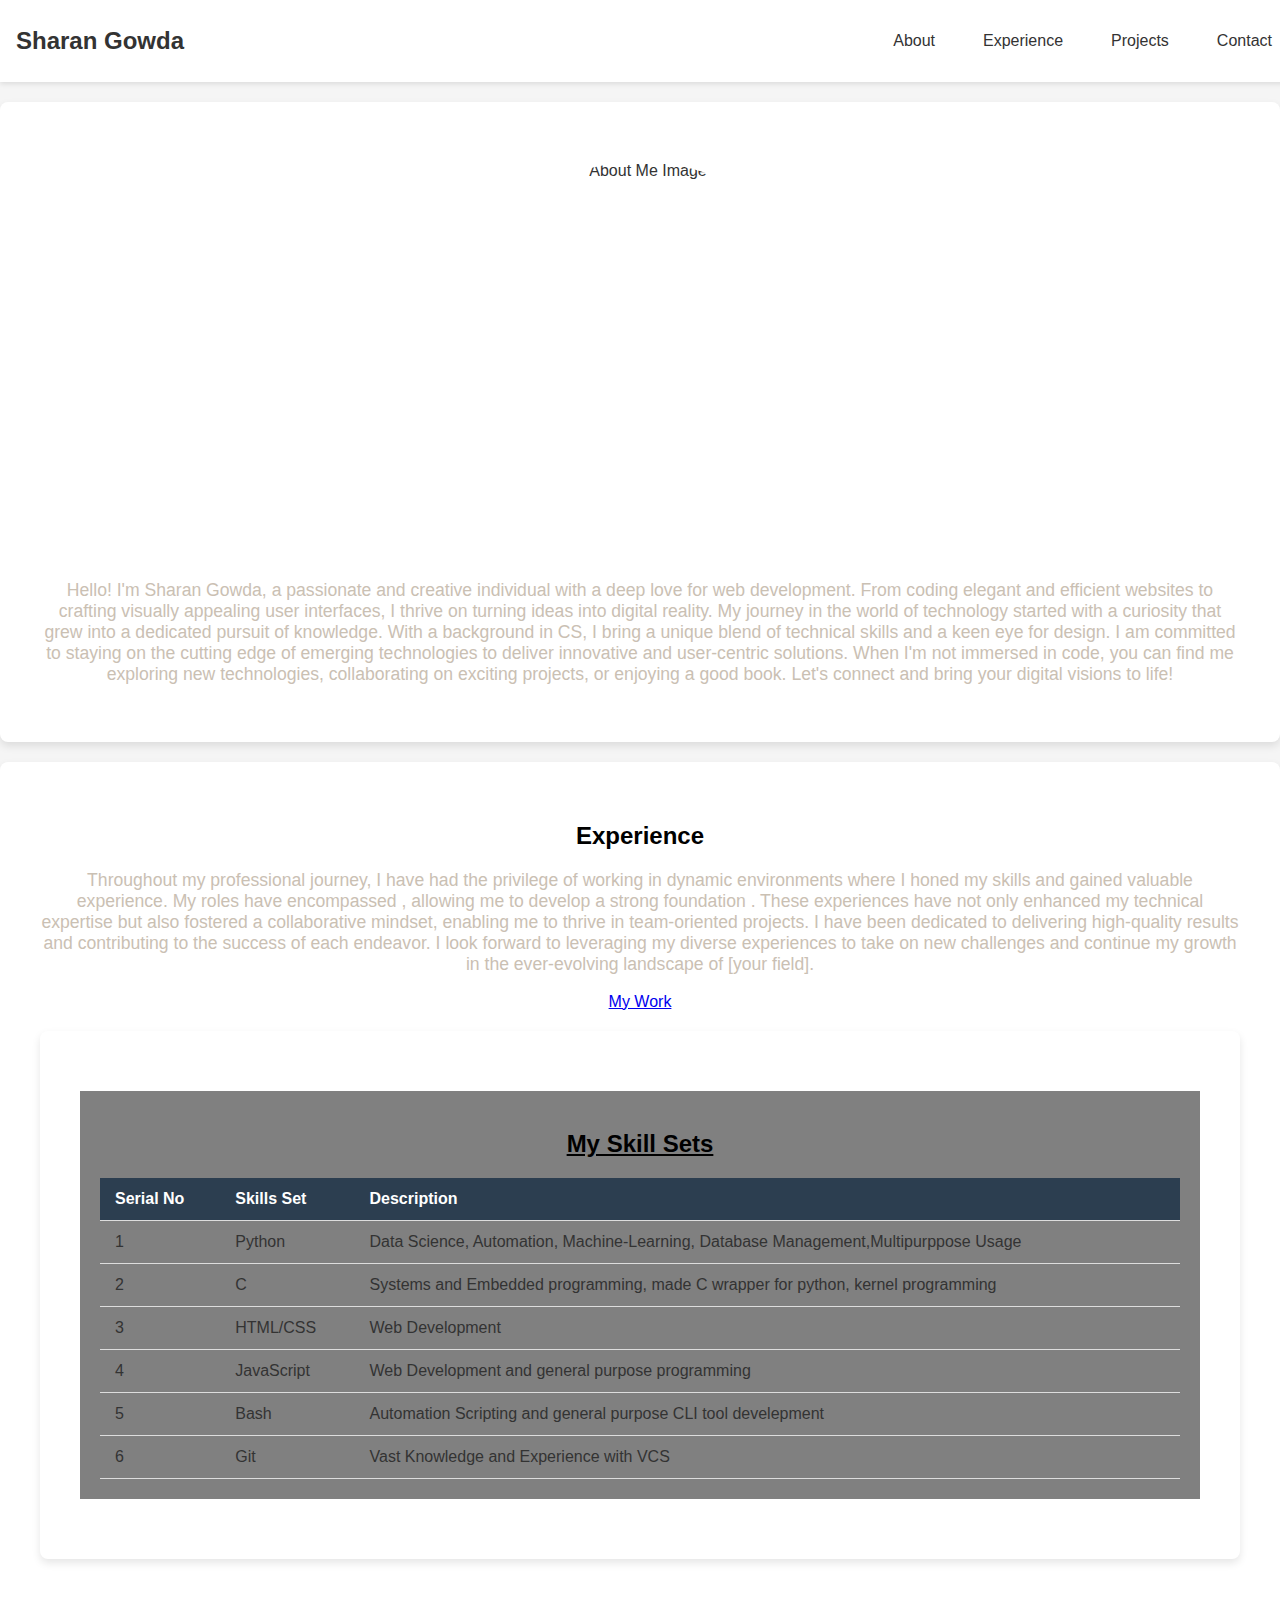
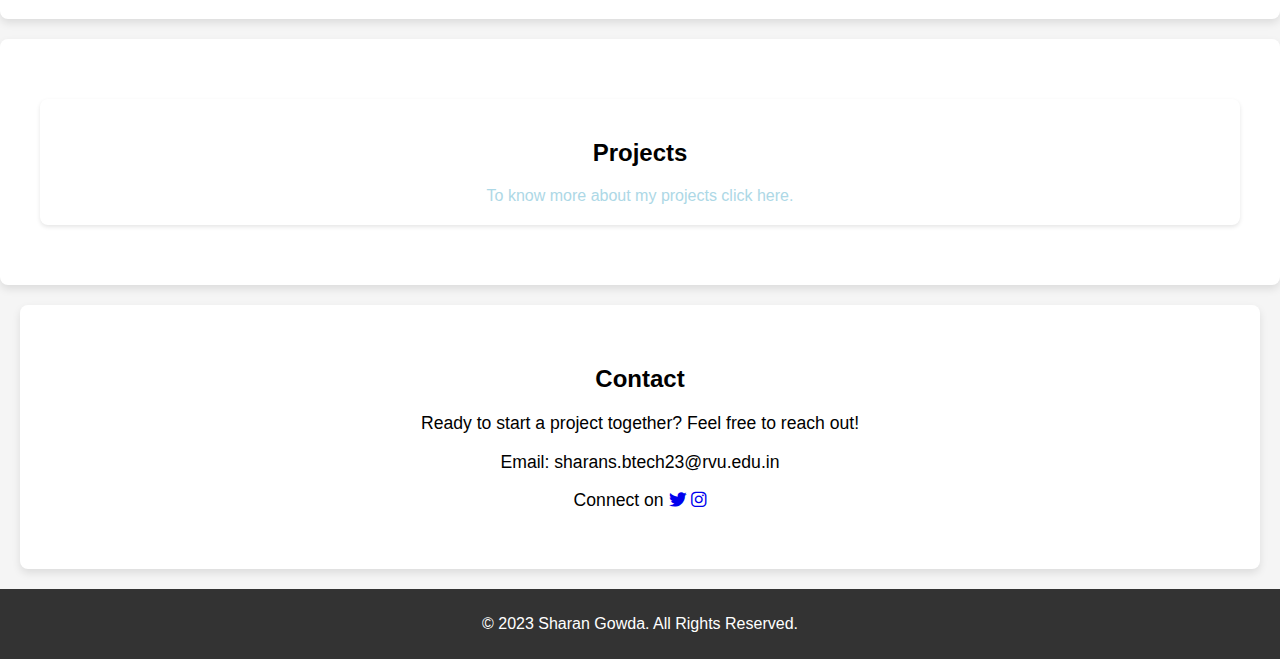
==== index.html @ 2b454907 "Add files via upload" ====
<!DOCTYPE html>
<html lang="en">
<head>
    <meta charset="UTF-8">
    <meta name="viewport" content="width=device-width, initial-scale=1.0">
    <title>My Portfolio</title>
    <link rel="stylesheet" href="style.css">
    <link rel="stylesheet" href="https://cdnjs.cloudflare.com/ajax/libs/font-awesome/6.0.0/css/all.min.css">
</head>
<body>

    <header>
        <div class="logo">Sharan Gowda</div>
        <nav class="nav-links">
            <a href="#about">About</a>
            <a href="#experience">Experience</a>
            <a href="#projects">Projects</a>
            <a href="#contact">Contact</a>
        </nav>
        <div class="menu-icon" onclick="toggleMenu()">&#9776;</div>
    </header>

    <section id="about">
        <h2></h2>
        <img src="/Users/sharansgowda/Downloads/IMG_2796.jpg" alt="About Me Image" id="image1">
        <p class="paragraph">Hello! I'm Sharan Gowda, a passionate and creative individual with a deep love for web development.
             From coding elegant and efficient websites to crafting visually appealing user interfaces, 
             I thrive on turning ideas into digital reality. My journey in the world of technology started with a curiosity that
              grew into a dedicated pursuit of knowledge. With a background in CS, I 
              bring a unique blend of technical skills and a keen eye for design. 
              I am committed to staying on the cutting edge of emerging technologies to deliver innovative and user-centric solutions. 
              When I'm not immersed in code, you can find me exploring new technologies, collaborating on exciting projects, 
              or enjoying a good book. Let's connect and bring your digital visions to life! </p>
    </section>

    <section id="experience">
        <h2>Experience</h2>
        <p class="paragraph">Throughout my professional journey, I have had the privilege of working in dynamic environments where I honed my 
            skills and gained valuable experience. My roles have encompassed ,
             allowing me to develop a strong foundation . These experiences have not only 
             enhanced my technical expertise but also fostered a collaborative mindset, enabling me to thrive in team-oriented
              projects.  I have been dedicated to
               delivering high-quality results and contributing to the success of each endeavor. I look forward to leveraging my 
               diverse experiences to take on new challenges and continue my growth in the ever-evolving landscape of [your field].</p>
               <a href="1.html">My Work</a>
        <section id="skill sets">
            <div class="skills">
                <h2 class="skills-header"> My Skill Sets </h2>
                <table class="skills-table">
                    <thead>
                        <tr>
                            <th>Serial No</th>
                            <th>Skills Set</th>
                            <th>Description</th>
                        </tr>
                    </thead>
                    <tbody>
                        <tr>
                            <td>1</td>
                            <td>Python</td>
                            <td>Data Science, Automation, Machine-Learning, Database Management,Multipurppose
                                Usage</td>
                        </tr>
                        <tr>
                            <td>2</td>
                            <td>C</td>
                            <td>Systems and Embedded programming, made C wrapper for python, kernel programming
                            </td>
                        </tr>
                        <tr>
                            <td>3</td>
                            <td>HTML/CSS</td>
                            <td>Web Development</td>
                        </tr>
                        <tr>
                            <td>4</td>
                            <td>JavaScript</td>
                            <td>Web Development and general purpose programming</td>
                        </tr>
                        <tr>
                            <td>5</td>
                            <td>Bash</td>
                            <td>Automation Scripting and general purpose CLI tool develepment</td>
                        </tr>
                        <tr>
                            <td>6</td>
                            <td>Git</td>
                            <td>Vast Knowledge and Experience with VCS</td>
                        </tr>
                    </tbody>
                </table>
            </div>

        </section>
    </section>
    
    <section id="projects">
        <div class="project">
            <h2>Projects</h2>
            <a href="2.html" target="_blank">To know more about my projects click here.</a>
        </div>

    </section>

    <div class="container">
    <section id="contact">
        <h2>Contact</h2>
        <p>Ready to start a project together? Feel free to reach out!</p>
        <p>Email: sharans.btech23@rvu.edu.in</p>
        <p>
            Connect on 
            <a href="https://twitter.com/yourusername" target="_blank"><i class="fab fa-twitter"></i></a> 
            <a href="https://instagram.com/yourusername" target="_blank"><i class="fab fa-instagram"></i></a> 
        </p>
    </section>
    </div>

    <footer>
        <p>&copy; 2023 Sharan Gowda. All Rights Reserved.</p>
    </footer>

    <script src="script.js"></script>
</body>
</html>
---- style.css ----
body {
    font-family: "Poppins", sans-serif;
    margin: 0;
    padding: 0;
    box-sizing: border-box;
    background-color: #f5f5f5;
    color: #333;

   
}

header {
    background-color: white; 
    padding: 1em;
    display: flex;
    justify-content: center;
    align-items: center;
    position: fixed;
    width: 100%;
    z-index: 1000;
    color: #333;
    box-shadow: 0 2px 5px rgba(0, 0, 0, 0.1);
    position: relative;
}

.logo {

    font-size: 1.5em;
    font-weight: bold;
    color: #333;
}

.nav-links {
    display: flex;
    list-style-type: none;
    margin-left: auto;
    color: #333;
}

.nav-links a {
    color: #333;
    text-decoration: none;
    padding: 1em;
    margin: 0 0.5em;
    transition: color 0.3s;
}

.nav-links a:hover {
    color: #FF595A; 
}

.menu-icon {
    font-size: 1.5em;
    cursor: pointer;
    display: none;
    color: #333;
}

section {
    padding: 4em 2em;
    text-align: center;
    background-color: #fff;
    margin: 20px 0;
    padding: 40px;
    border-radius: 8px;
    box-shadow: 0 4px 8px rgba(0, 0, 0, 0.1);
}

section h2 {
    color: black

}

section p {
    font-size: 1.1em;
    color: #CAC0B3; 
}

.paragraph {
    color: #CAC0B3; 
}

#image1,
#image2,
#image3 {
    display: block;
    margin: 0 auto;
}
#image1 {
    height: 400px;
    width: 400px;
    border-radius: 50%;
}

#contact p {
    text-align: center;
    color: black;
}

footer {
    background-color: #333;
    color: #fff;
    padding: 10px;
    text-align: center;
}

.project {
    background-color: #fff;
    margin: 20px 0;
    padding: 20px;
    border-radius: 8px;
    box-shadow: 0 2px 4px rgba(0, 0, 0, 0.1);
}
.project-image {
    width: 100%;
    height: auto;
    border-radius: 8px;
}
.project a {
    color: lightblue; 
    text-decoration: none;
    padding: 1em;
    margin: 0 0.5em;
    transition: color 0.3s;
}

.project a:hover {
    color: #FF595A;
}

.container {
    max-width: 1500px; 
    margin: 0 auto; 
    padding: 0 20px; 
    box-sizing: border-box;
    background-color: #f5f5f5;
}
.skills {
    background-color: grey;
    box-shadow: black;
    text-align: center;
    margin: 20px auto;
    overflow: hidden;
    padding: 20px;
}


.skills:hover {
    box-shadow: beige;
    transition: box-shadow 0.5s ease-in-out;
}

.skills-header {
    color: black;
    text-decoration: underline;
}

.skills-table {
    width: 100%;
    margin-top: 20px;
    border-collapse: collapse;
    overflow: hidden;
    box-shadow: black;
}

.skills-table th,
.skills-table td {
    padding: 12px 15px;
    text-align: left;
    border-bottom: 1px solid #ddd;
}

.skills-table th {
    background-color: #2c3e50;
    color: white;
}

.skills-table tbody tr:hover {
    background-color: #CAC0B3;
    transition: background-color 0.3s ease-in-out;
}
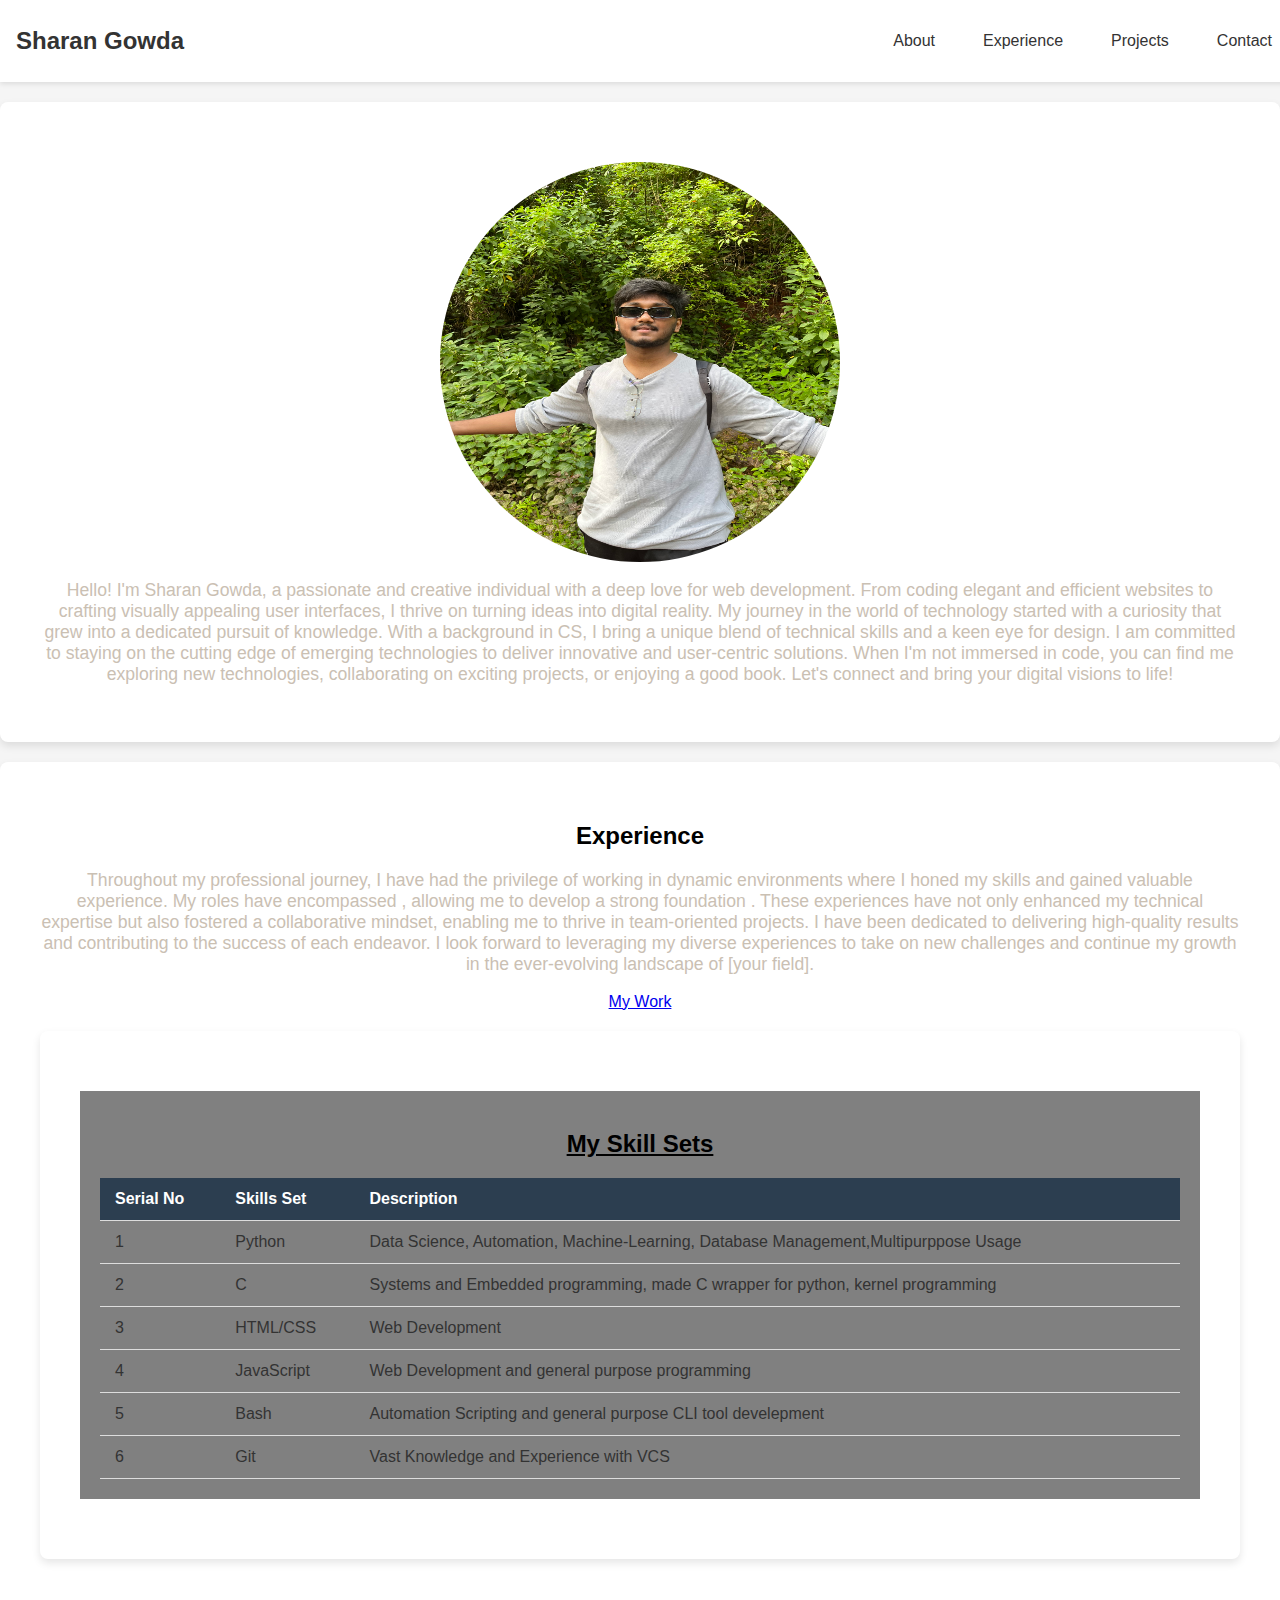
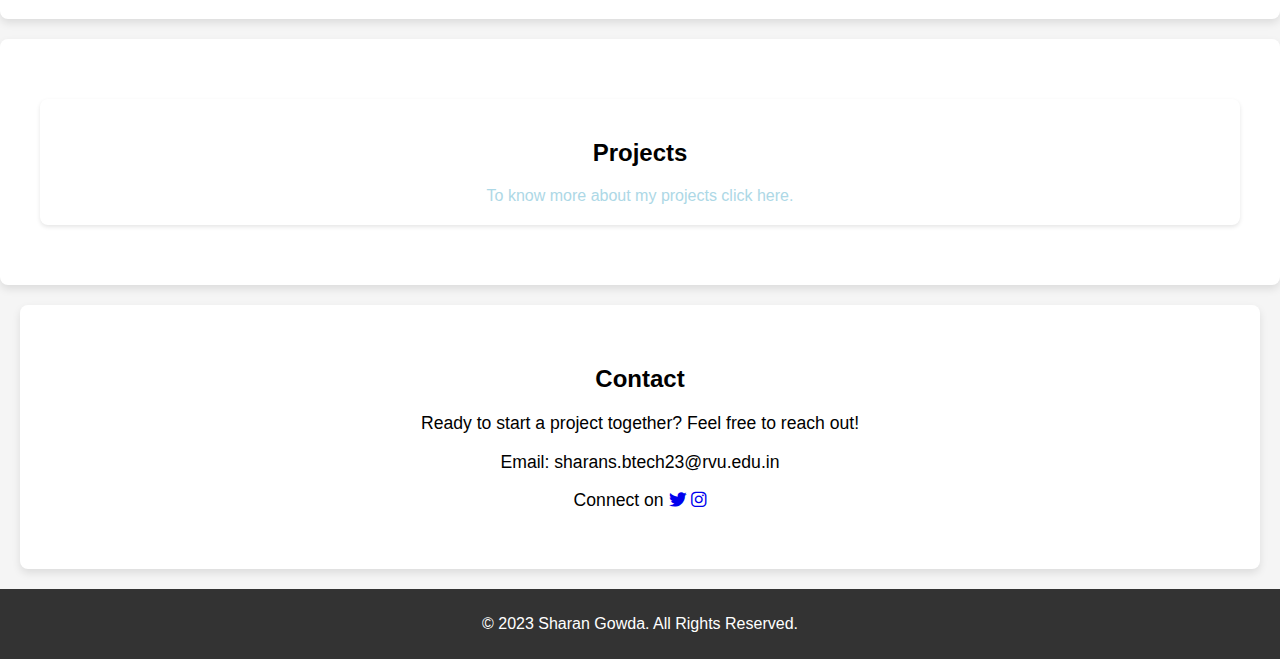
==== commit 69c13698: "index.html" ====
--- a/index.html
+++ b/index.html
@@ -22,7 +22,7 @@
 
     <section id="about">
         <h2></h2>
-        <img src="/Users/sharansgowda/Downloads/IMG_2796.jpg" alt="About Me Image" id="image1">
+        <img src="IMG_2796.jpg" alt="About Me Image" id="image1">
         <p class="paragraph">Hello! I'm Sharan Gowda, a passionate and creative individual with a deep love for web development.
              From coding elegant and efficient websites to crafting visually appealing user interfaces, 
              I thrive on turning ideas into digital reality. My journey in the world of technology started with a curiosity that
